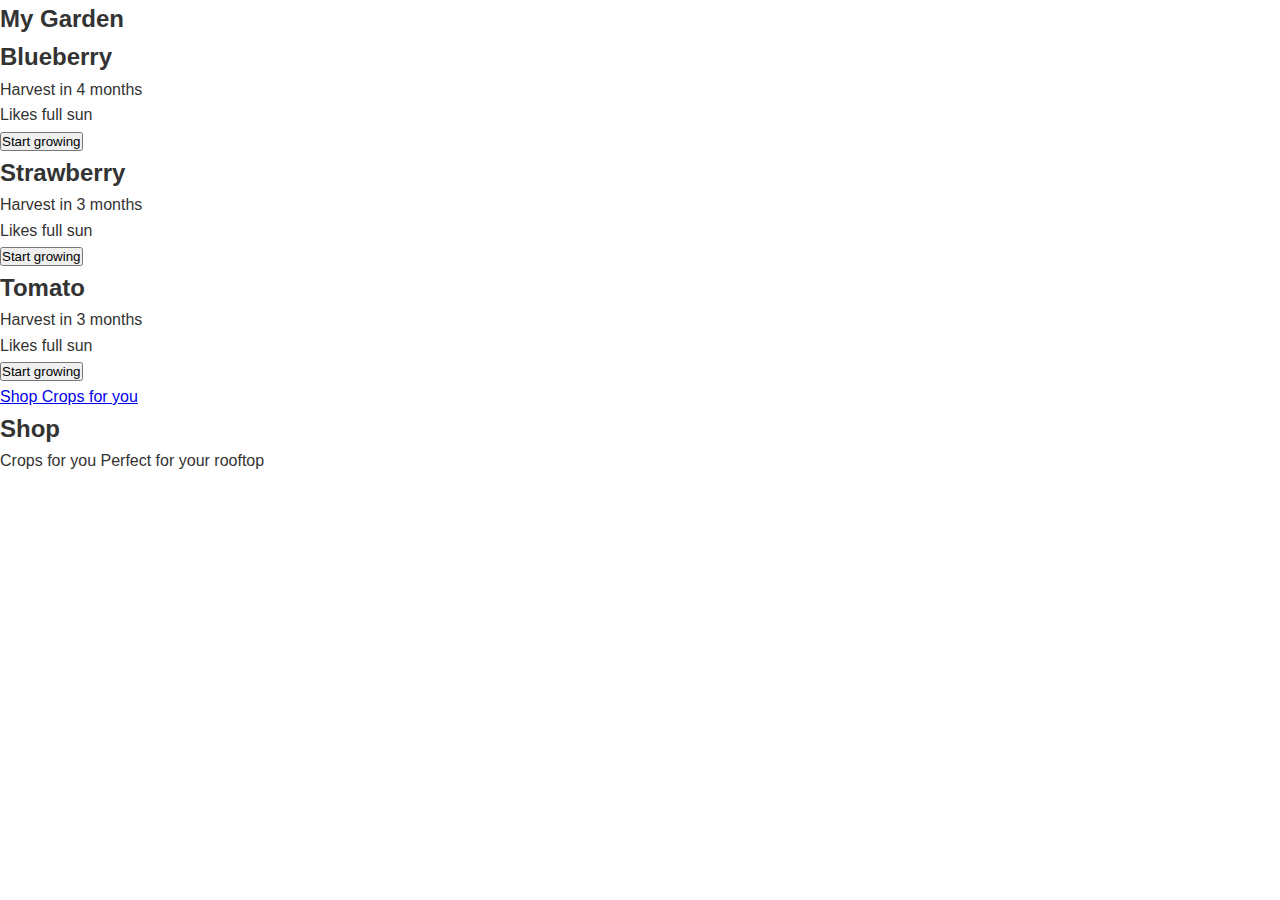
==== index4.html @ 2dbce6af "inintal commit" ====
<!DOCTYPE html>
<html>
<head>
	<title>Crops for you</title>
	<link rel="stylesheet" type="text/css" href="style2.css">
</head>
<body>
    <div id="my-garden">
		<h2>My Garden</h2>
		<div id="garden-container"></div>
	<div id="garden-plan">
		<div class="crop" data-crop="blueberry">
			<h2>Blueberry</h2>
			<p>Harvest in 4 months</p>
			<p>Likes full sun</p>
			<button>Start growing</button>
		</div>
		<div class="crop" data-crop="strawberry">
			<h2>Strawberry</h2>
			<p>Harvest in 3 months</p>
			<p>Likes full sun</p>
			<button class="start-growing" onclick="redirectToIndex10()">Start growing</button>
		</div>
		<div class="crop" data-crop="tomato">
			<h2>Tomato</h2>
			<p>Harvest in 3 months</p>
			<p>Likes full sun</p>
			<button>Start growing</button>
		</div>
	</div>
	</div>
	<div class="shop"><li>
        <a href="index6.html">Shop Crops for you</a></li>
		<h2>Shop</h2>
		<p>Crops for you Perfect for your rooftop</p>
	</div>
	<script src="script2.js"></script>
    <script>
        function redirectToIndex10() {
            window.location.href = "index8.html";
        }</script>
</body>
</html>
---- style2.css ----
* {
    margin: 0;
    padding: 0;
    box-sizing: border-box;
}

body {
    font-family: Arial, sans-serif;
    line-height: 1.6;
    color: #333;
}

header {
    background-color: #4CAF50;
    padding: 1rem;
    background-image: url("i1.jpg");
}

header h1 {
    color: white;
    text-align: center;
}

main {
    padding: 2rem;
}
main h2{
    color: #265b28;
}

main form {
    display: flex;
    flex-direction: column;
}

main label {
    margin-bottom: 0.5rem;
}

main input,
main select,
main textarea {
    margin-bottom: 1rem;
}

main button {
    align-self: center;
    padding: 0.5rem 1rem;
    margin-top: 1rem;
    border: none;
    border-radius: 5px;
    background-color: #698923;
    color: white;
    cursor: pointer;
}

main button:hover {
    background-color: #558e1f;
}

footer {
    background-color: #333;
    padding: 1rem;
    text-align: center;
}

footer p footer {
    background-color: #102110;
    padding: 1rem;
    text-align: center;
}

footer p {
    color: rgb(0, 0, 0);
}
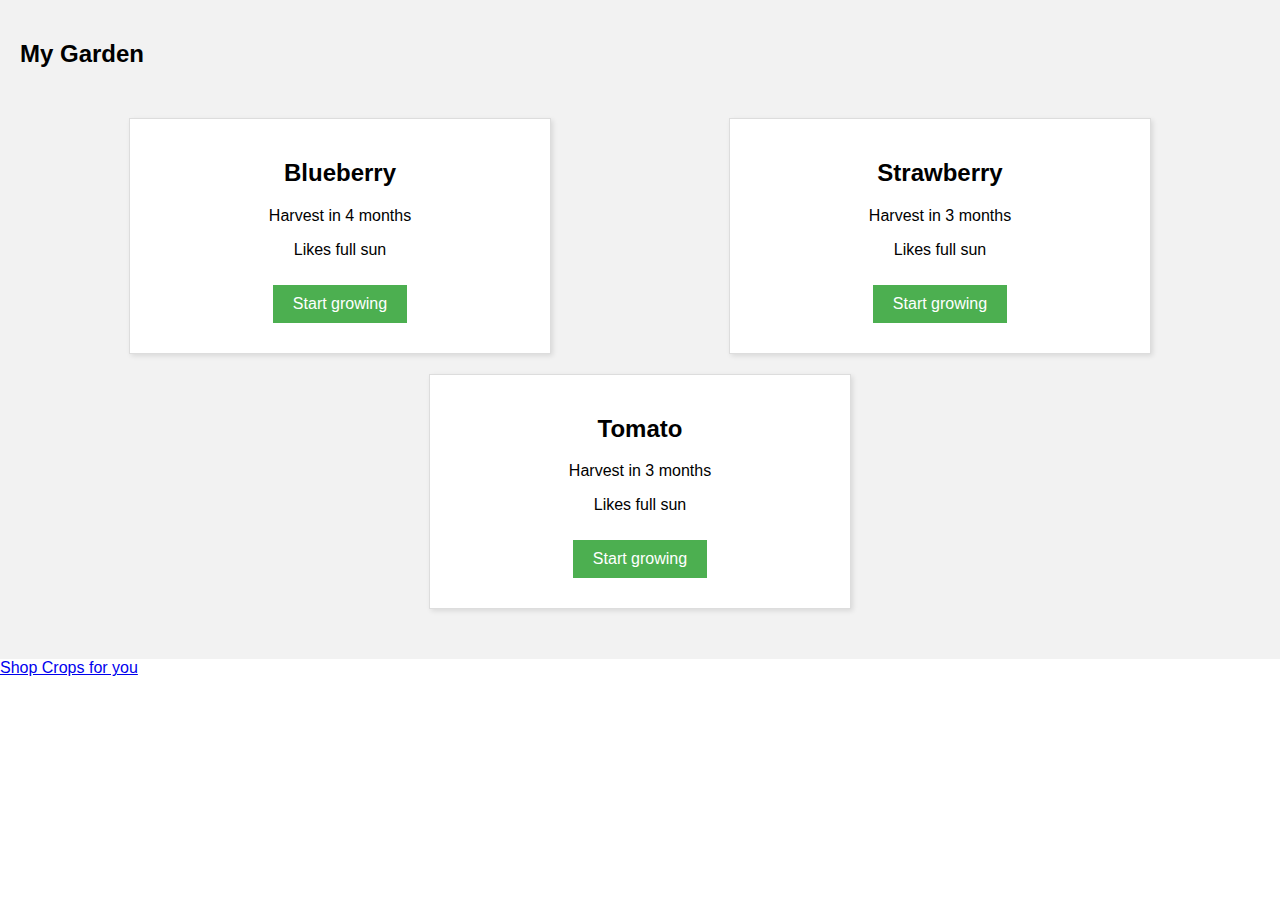
==== commit 0f4a6302: "inintal filesw" ====
--- a/index4.html
+++ b/index4.html
@@ -2,7 +2,7 @@
 <html>
 <head>
 	<title>Crops for you</title>
-	<link rel="stylesheet" type="text/css" href="style2.css">
+	<link rel="stylesheet" type="text/css" href="style4.css">
 </head>
 <body>
     <div id="my-garden">
@@ -13,7 +13,7 @@
 			<h2>Blueberry</h2>
 			<p>Harvest in 4 months</p>
 			<p>Likes full sun</p>
-			<button>Start growing</button>
+			<button class="start-growing" onclick="redirectToIndex10()">Start growing</button>
 		</div>
 		<div class="crop" data-crop="strawberry">
 			<h2>Strawberry</h2>
@@ -25,16 +25,14 @@
 			<h2>Tomato</h2>
 			<p>Harvest in 3 months</p>
 			<p>Likes full sun</p>
-			<button>Start growing</button>
+			<button class="start-growing" onclick="redirectToIndex10()">Start growing</button>
 		</div>
 	</div>
 	</div>
 	<div class="shop"><li>
         <a href="index6.html">Shop Crops for you</a></li>
-		<h2>Shop</h2>
-		<p>Crops for you Perfect for your rooftop</p>
 	</div>
-	<script src="script2.js"></script>
+	<script src="script.js"></script>
     <script>
         function redirectToIndex10() {
             window.location.href = "index8.html";
--- a/style4.css
+++ b/style4.css
@@ -0,0 +1,59 @@
+
+body {
+	font-family: Arial, sans-serif;
+	margin: 0;
+	padding: 0;
+}
+
+#garden-plan {
+	display: flex;
+	flex-wrap: wrap;
+	justify-content: space-around;
+	padding: 20px;
+	background-color: #f2f2f2;
+}
+
+.crop {
+	background-color: white;
+	border: 1px solid #ddd;
+	box-shadow: 2px 2px 5px rgba(0, 0, 0, 0.1);
+	margin: 10px;
+	padding: 20px;
+	flex-basis: calc(33.33% - 20px);
+	text-align: center;
+	transition: transform 0.3s;
+}
+
+.crop:hover {
+	transform: translateY(-5px);
+}
+
+.crop button {
+	background-color: #4CAF50;
+	border: none;
+	color: white;
+	padding: 10px 20px;
+	text-align: center;
+	text-decoration: none;
+	display: inline-block;
+	font-size: 16px;
+	margin: 10px 0px;
+	cursor: pointer;
+}
+
+#my-garden {
+	padding: 20px;
+	background-color: #f2f2f2;
+}
+
+#garden-container {
+	display: flex;
+	flex-wrap: wrap;
+	justify-content: space-around;
+}
+
+#shop {
+	padding: 20px;
+	background-color: #f2f2f2;
+	text-align: center;
+}